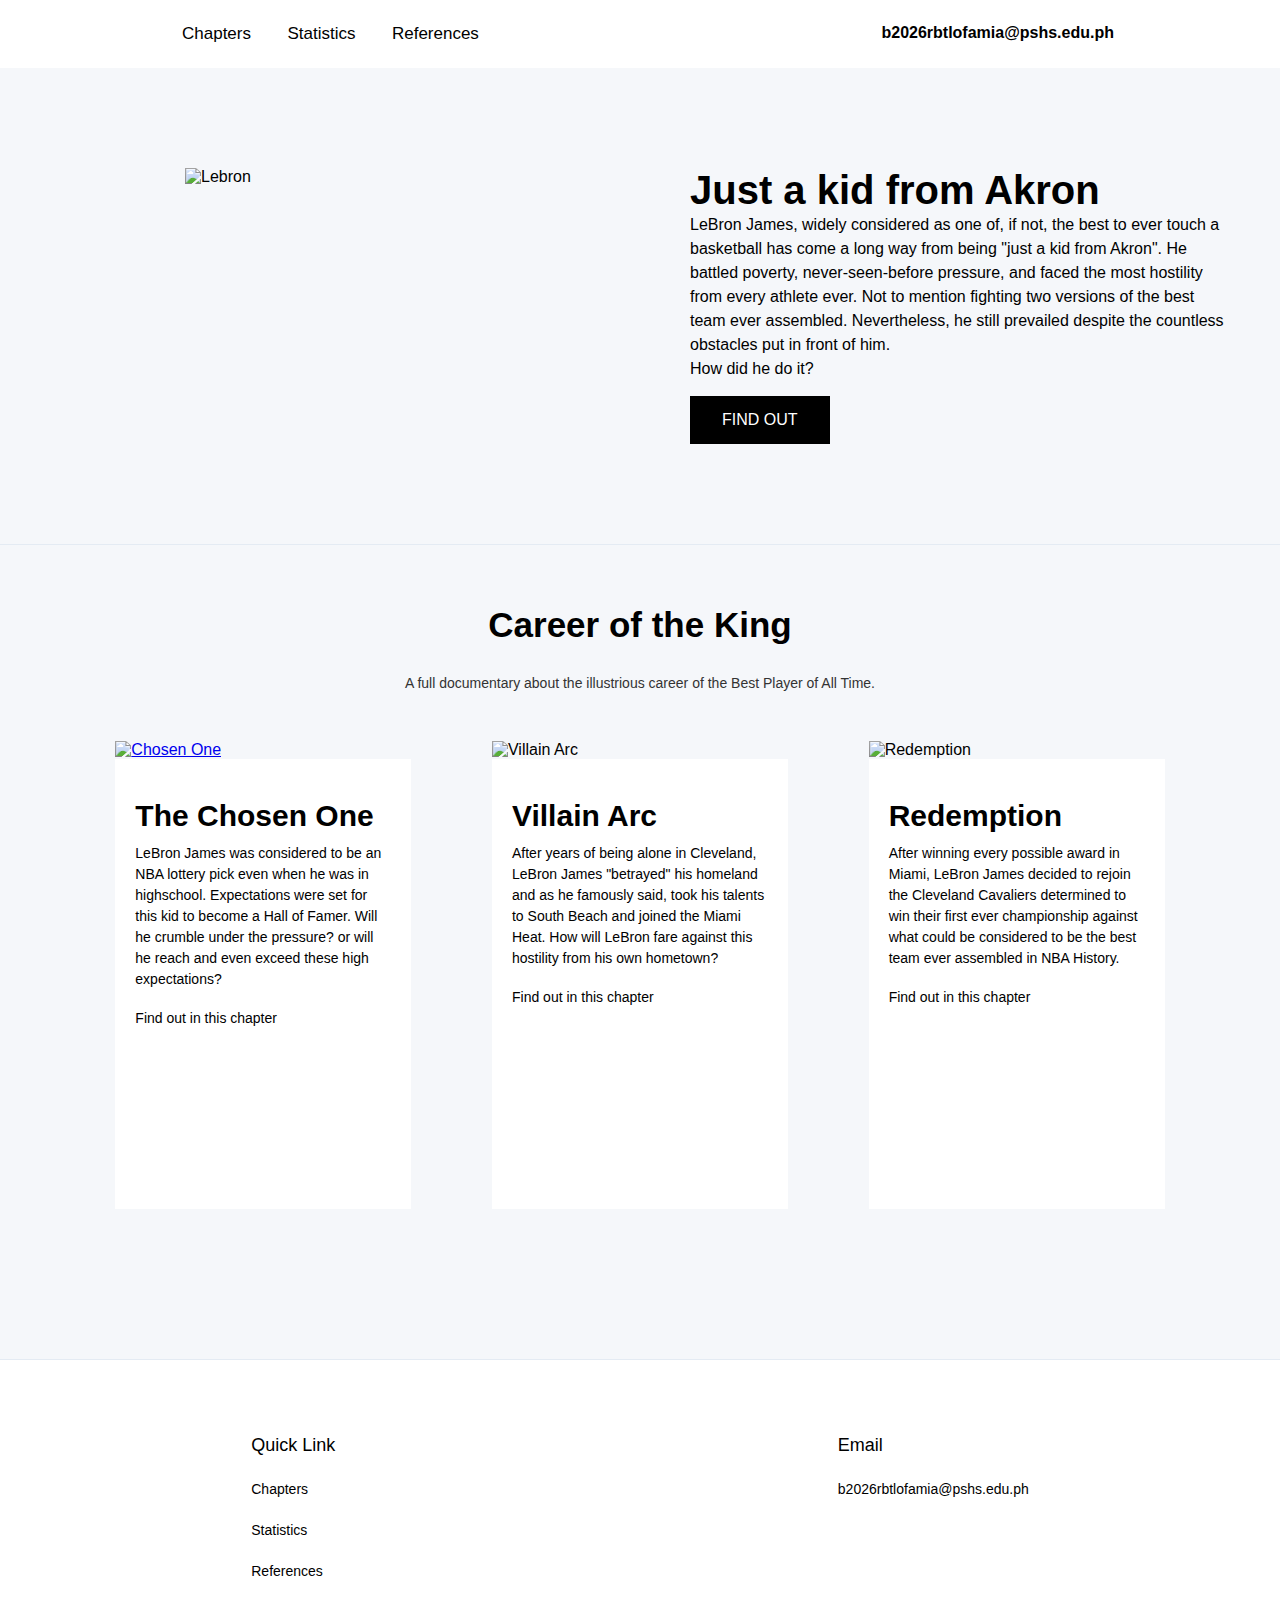
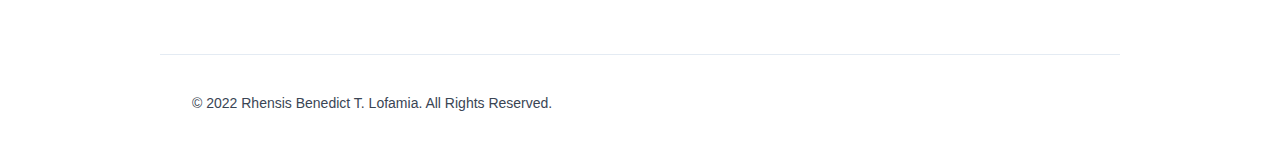
==== index.html @ 50c45333 "first commit" ====
<!DOCTYPE html>
<html>
	<head>
		<meta charset="utf-8" />
		<meta name="viewport" content="width=device-width" />
		<title>cs proj reference</title>
		<link href="style.css" rel="stylesheet" type="text/css" />
	</head>

	<body>
		<div class="navbar">
			<div class="left-nav">
				<a href="#chapters">Chapters</a>
				<a href="#statistics">Statistics</a>
				<a href="#references">References</a>
			</div>

			<div class="right-nav">b2026rbtlofamia@pshs.edu.ph</div>
		</div>

		<div class="section-1">
			<div class="column">
				<img
					class="lebron-image"
					src="https://uploads-ssl.webflow.com/632e7b749129532db4e12812/632e7f289ea73b316f23251f_bronbronchalktoss-p-800.png"
					alt="Lebron"
				/>
			</div>
			<div class="column">
				<div class="title-description">Just a kid from Akron</div>
				<div class="paragraph-description">
					<p>
						LeBron James, widely considered as one of, if not, the best to ever
						touch a basketball has come a long way from being "just a kid from
						Akron". He battled poverty, never-seen-before pressure, and faced
						the most hostility from every athlete ever. Not to mention fighting
						two versions of the best team ever assembled. Nevertheless, he still
						prevailed despite the countless obstacles put in front of him.
					</p>

					<p>How did he do it?</p>
				</div>

				<div class="find-out-button">FIND OUT</div>
			</div>
		</div>
		<hr class="section-break" />
		<div class="section-2">
			<div class="career-container">
				<div class="career-title">Career of the King</div>
				<div class="career-subtitle">
					A full documentary about the illustrious career of the Best Player of
					All Time.
				</div>
			</div>
			<div class="cards-container">
				<div class="card">
					<div class="image-container">
						<a href="chosen_one.html">
							<img
								class="card-image"
								src="https://uploads-ssl.webflow.com/632e7b749129532db4e12812/632e7ed96f7c92a349450214_bronchosenonemagcover.png"
								alt="Chosen One"
							/>
						</a>
					</div>
					<div class="details-container">
						<div class="details-title">The Chosen One</div>
						<div class="details-paragraph">
							LeBron James was considered to be an NBA lottery pick even when he
							was in highschool. Expectations were set for this kid to become a
							Hall of Famer. Will he crumble under the pressure? or will he
							reach and even exceed these high expectations?
						</div>
						<div class="link-container">Find out in this chapter</div>
					</div>
				</div>
				<div class="card">
					<div class="card">
						<div class="image-container">
							<img
								class="card-image"
								src="https://uploads-ssl.webflow.com/632e7b749129532db4e12812/632e7d49829453d232e9eb65_bronvillainarc.png"
								alt="Villain Arc"
							/>
						</div>
						<div class="details-container">
							<div class="details-title">Villain Arc</div>
							<div class="details-paragraph">
								After years of being alone in Cleveland, LeBron James "betrayed"
								his homeland and as he famously said, took his talents to South
								Beach and joined the Miami Heat. How will LeBron fare against
								this hostility from his own hometown?
							</div>
							<div class="link-container">Find out in this chapter</div>
						</div>
					</div>
				</div>
				<div class="card">
					<div class="card">
						<div class="image-container">
							<img
								class="card-image"
								src="https://uploads-ssl.webflow.com/632e7b749129532db4e12812/632e7e3a6a137106561728d8_bronblock.png"
								alt="Redemption"
							/>
						</div>
						<div class="details-container">
							<div class="details-title">Redemption</div>
							<div class="details-paragraph">
								After winning every possible award in Miami, LeBron James
								decided to rejoin the Cleveland Cavaliers determined to win
								their first ever championship against what could be considered
								to be the best team ever assembled in NBA History.
							</div>
							<div class="link-container">Find out in this chapter</div>
						</div>
					</div>
				</div>
			</div>
		</div>
		<hr class="section-break" />
		<div class="section-3">
			<div class="footer-link-container">
				<div class="link-container">
					<div class="quick-link">Quick Link</div>
					<div class="footer-link">Chapters</div>
					<div class="footer-link">Statistics</div>
					<div class="footer-link">References</div>
				</div>
				<div class="link-container">
					<div class="quick-link">Email</div>
					<div class="footer-link">b2026rbtlofamia@pshs.edu.ph</div>
				</div>
			</div>
			<hr class="footer-break" />
			<div class="link-bottom-container">
				<div class="copyright">
					© 2022 Rhensis Benedict T. Lofamia. All Rights Reserved.
				</div>
			</div>
		</div>
	</body>
</html>
---- style.css ----
* {
	font-family: Arial, Helvetica, sans-serif;
	margin: 0;
	padding: 0;
}

.navbar {
	display: flex;
	margin: 10px 150px;
}

.left-nav {
	margin-right: auto;
	padding: 14px 16px;
}

.left-nav a {
	padding: 0px 16px;
	text-decoration: none;
	font-size: 17px;
	color: #000;
}

.right-nav {
	margin-left: auto;
	padding: 14px 16px;
	font-weight: bold;
}

.section-1 {
	display: flex;
	background-color: #f5f7fa;
}

.column {
	margin: 100px 50px;
	flex: 50%;
}

.lebron-image {
	width: 75%;
	float: right;
}

.title-description {
	font-size: 40px;
	font-weight: bolder;
}

.paragraph-description {
	line-height: 1.5;
}

.find-out-button {
	display: block;
	color: #fff;
	background-color: #000;
	padding: 15px 32px;
	margin-top: 15px;
	text-align: center;
	text-decoration: none;
	display: inline-block;
	font-size: 16px;
}

.section-break {
	border: none;
	background-color: #e4ebf3;
	color: #ccc;
	height: 1px;
	margin: 0;
}

.section-2 {
	background-color: #f5f7fa;
	padding-bottom: 100px;
}

.career-container {
	text-align: center;
}

.career-title {
	padding: 60px 0px 30px;
	font-size: 35px;
	font-weight: 750;
}

.career-subtitle {
	color: #333333;
	font-size: 14px;
}

.cards-container {
	display: grid;
	grid-template-columns: auto auto auto;
	margin: 50px 75px;
	justify-items: center;
}

.card-image {
	width: calc(20vw + 40px);
}

.details-container {
	background-color: #fff;
	height: 50vh;
	padding: 0px 20px;
}

.details-title {
	padding-top: 40px;
	font-size: 30px;
	font-weight: bold;
	margin-bottom: 10px;
}

.details-paragraph {
	width: 20vw;
	font-size: 14px;
	line-height: 1.5;
	margin-bottom: 20px;
}

.link-container {
	font-size: 14px;
}

.footer-link-container {
	display: grid;
	grid-template-columns: auto auto;
	margin: 75px 0px;
	justify-items: center;
}

.quick-link {
	font-size: 18px;
}

.footer-link {
	margin: 25px 0px 0px;
}

.footer-break {
	width: 75%;
	border: none;
	background-color: #e4ebf3;
	color: #ccc;
	height: 1px;
	margin: 0 auto;
}

.link-bottom-container {
	margin: 40px 0px 50px;
}

.copyright {
	margin-left: 15%;
	color: #3a4554;
	font-size: 14px;
}
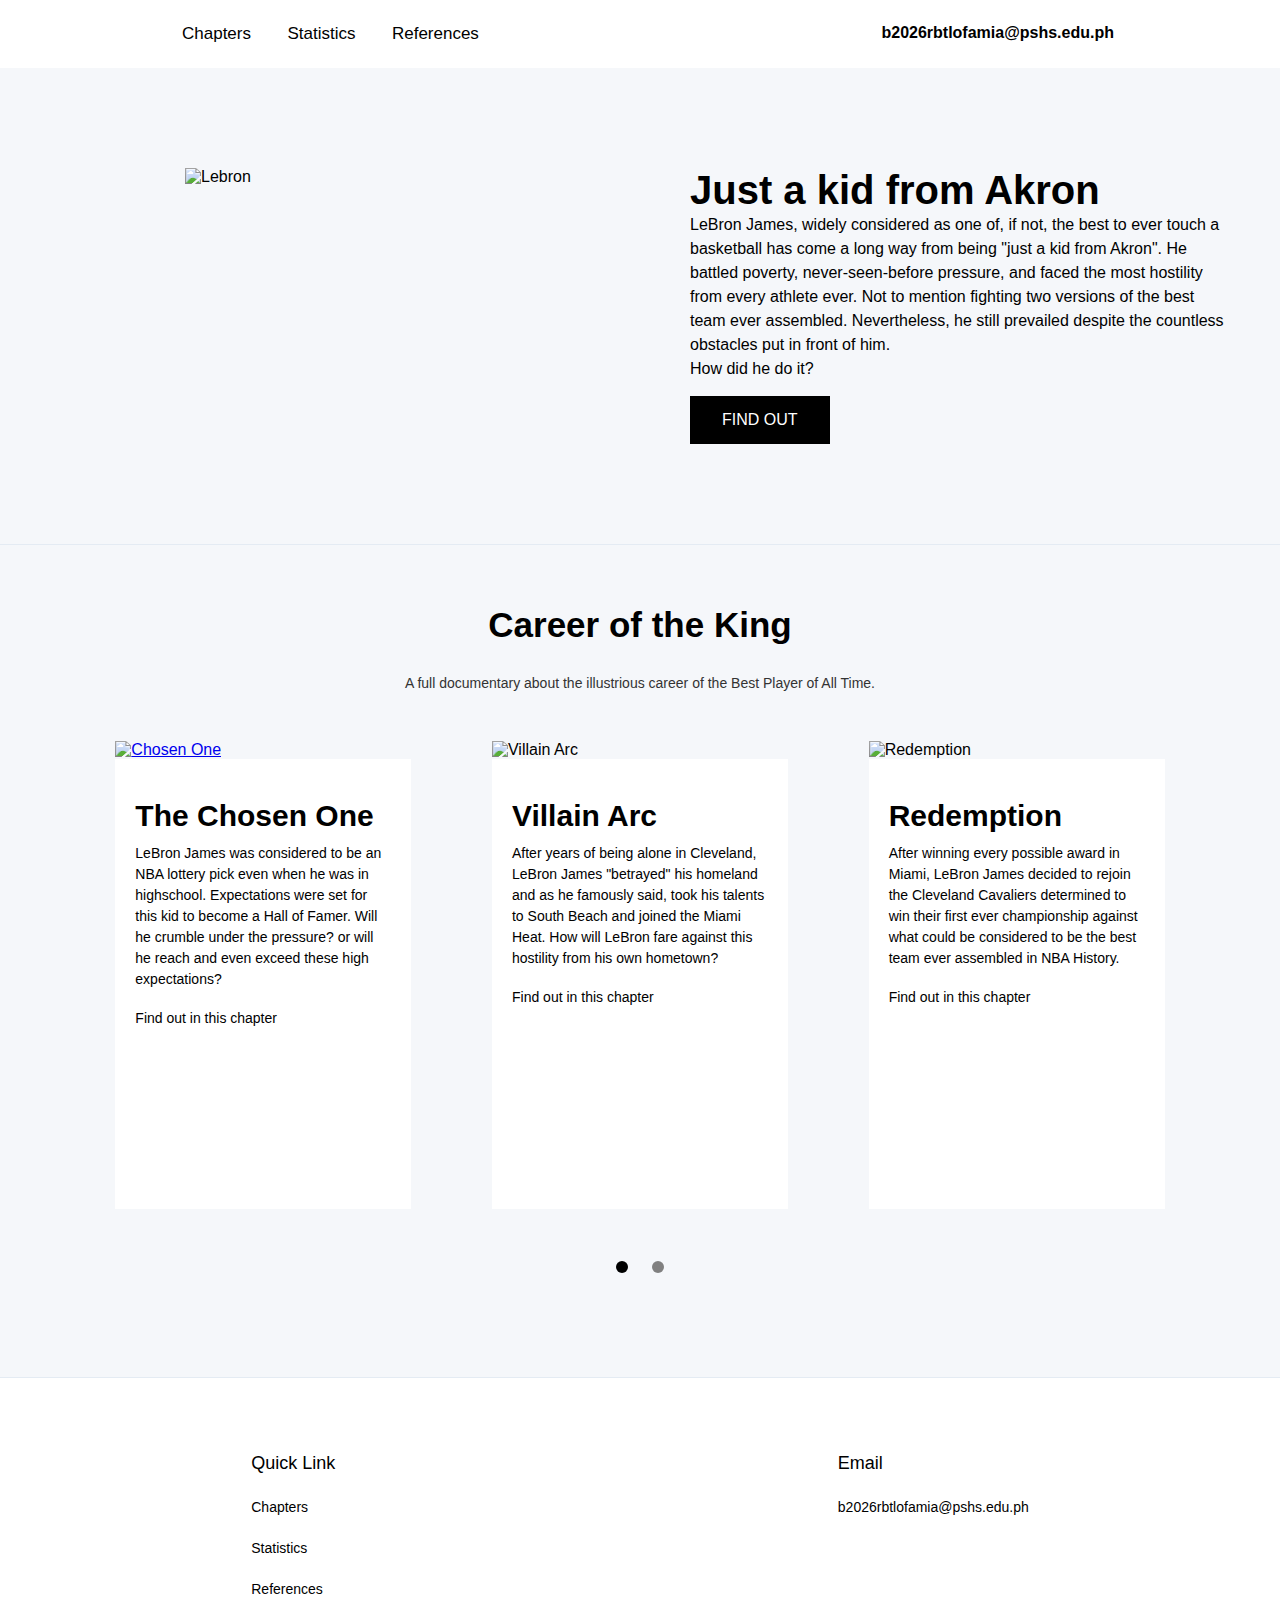
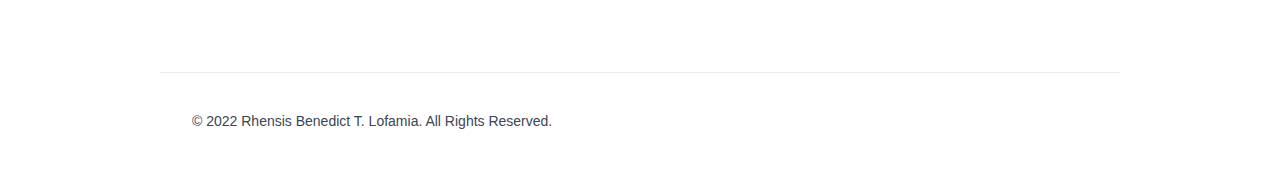
==== commit 53e40b07: "Finish Chapter 1" ====
--- a/index.html
+++ b/index.html
@@ -5,6 +5,7 @@
 		<meta name="viewport" content="width=device-width" />
 		<title>cs proj reference</title>
 		<link href="style.css" rel="stylesheet" type="text/css" />
+		<script src="script.js"></script>
 	</head>
 
 	<body>
@@ -53,7 +54,7 @@
 					All Time.
 				</div>
 			</div>
-			<div class="cards-container">
+			<div id="cards-container" class="cards-container">
 				<div class="card">
 					<div class="image-container">
 						<a href="chosen_one.html">
@@ -76,47 +77,57 @@
 					</div>
 				</div>
 				<div class="card">
-					<div class="card">
-						<div class="image-container">
-							<img
-								class="card-image"
-								src="https://uploads-ssl.webflow.com/632e7b749129532db4e12812/632e7d49829453d232e9eb65_bronvillainarc.png"
-								alt="Villain Arc"
-							/>
+					<div class="image-container">
+						<img
+							class="card-image"
+							src="https://uploads-ssl.webflow.com/632e7b749129532db4e12812/632e7d49829453d232e9eb65_bronvillainarc.png"
+							alt="Villain Arc"
+						/>
+					</div>
+					<div class="details-container">
+						<div class="details-title">Villain Arc</div>
+						<div class="details-paragraph">
+							After years of being alone in Cleveland, LeBron James "betrayed"
+							his homeland and as he famously said, took his talents to South
+							Beach and joined the Miami Heat. How will LeBron fare against this
+							hostility from his own hometown?
 						</div>
-						<div class="details-container">
-							<div class="details-title">Villain Arc</div>
-							<div class="details-paragraph">
-								After years of being alone in Cleveland, LeBron James "betrayed"
-								his homeland and as he famously said, took his talents to South
-								Beach and joined the Miami Heat. How will LeBron fare against
-								this hostility from his own hometown?
-							</div>
-							<div class="link-container">Find out in this chapter</div>
-						</div>
+						<div class="link-container">Find out in this chapter</div>
 					</div>
 				</div>
 				<div class="card">
-					<div class="card">
-						<div class="image-container">
-							<img
-								class="card-image"
-								src="https://uploads-ssl.webflow.com/632e7b749129532db4e12812/632e7e3a6a137106561728d8_bronblock.png"
-								alt="Redemption"
-							/>
+					<div class="image-container">
+						<img
+							class="card-image"
+							src="https://uploads-ssl.webflow.com/632e7b749129532db4e12812/632e7e3a6a137106561728d8_bronblock.png"
+							alt="Redemption"
+						/>
+					</div>
+					<div class="details-container">
+						<div class="details-title">Redemption</div>
+						<div class="details-paragraph">
+							After winning every possible award in Miami, LeBron James decided
+							to rejoin the Cleveland Cavaliers determined to win their first
+							ever championship against what could be considered to be the best
+							team ever assembled in NBA History.
 						</div>
-						<div class="details-container">
-							<div class="details-title">Redemption</div>
-							<div class="details-paragraph">
-								After winning every possible award in Miami, LeBron James
-								decided to rejoin the Cleveland Cavaliers determined to win
-								their first ever championship against what could be considered
-								to be the best team ever assembled in NBA History.
-							</div>
-							<div class="link-container">Find out in this chapter</div>
-						</div>
+						<div class="link-container">Find out in this chapter</div>
 					</div>
 				</div>
+			</div>
+			<div style="text-align: center">
+				<span
+					id="first-dot"
+					class="dot"
+					style="background-color: black"
+					onclick="currentSlide(1)"
+				></span>
+				<span
+					id="second-dot"
+					class="dot"
+					style="background-color: gray"
+					onclick="currentSlide(2)"
+				></span>
 			</div>
 		</div>
 		<hr class="section-break" />
--- a/style.css
+++ b/style.css
@@ -159,3 +159,13 @@
 	color: #3a4554;
 	font-size: 14px;
 }
+
+.dot {
+	cursor: pointer;
+	height: 12px;
+	width: 12px;
+	margin: 0 10px;
+	border-radius: 50%;
+	display: inline-block;
+	transition: background-color 0.6s ease;
+}
